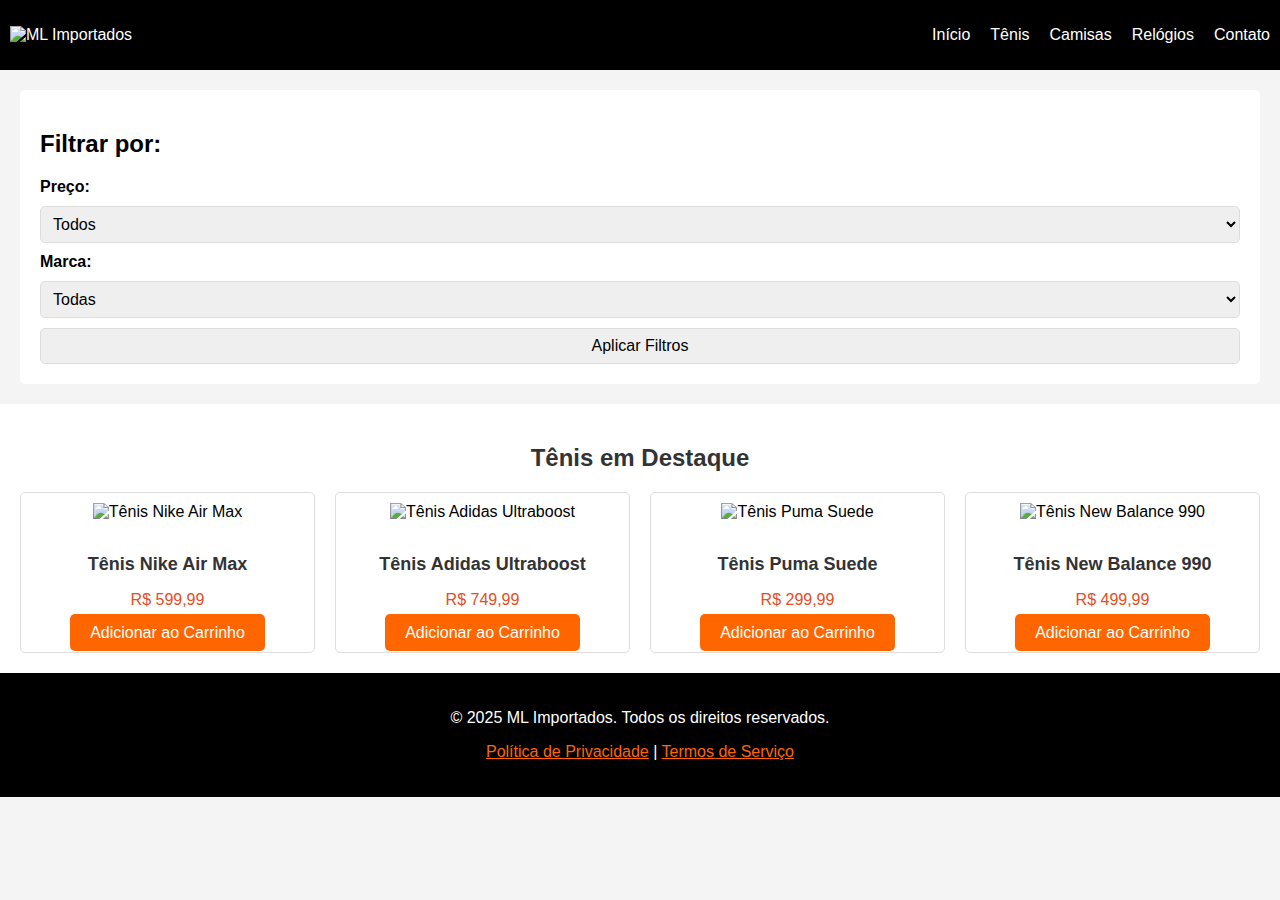
==== tenis.html @ 4d9558fa "Add files via upload" ====
<!DOCTYPE html>
<html lang="pt-br">
<head>
    <meta charset="UTF-8">
    <meta name="viewport" content="width=device-width, initial-scale=1.0">
    <title>Tênis - ML Importados</title>
    <link rel="stylesheet" href="./assets/css/tenis.css">
</head>
<body>
    <!-- Cabeçalho -->
    <header>
        <div class="logo">
            <img src="logo.png" alt="ML Importados">
        </div>
        <nav>
            <ul>
                <li><a href="index.html">Início</a></li>
                <li><a href="tenis.html">Tênis</a></li>
                <li><a href="page-camisas.html">Camisas</a></li>
                <li><a href="page-relogios.html">Relógios</a></li>
                <li><a href="#contato">Contato</a></li>
            </ul>
        </nav>
    </header>

    <!-- Filtro de Produtos -->
    <section class="filtro">
        <h2>Filtrar por:</h2>
        <form>
            <label for="preco">Preço:</label>
            <select id="preco" name="preco">
                <option value="todos">Todos</option>
                <option value="baixo">Até R$ 200</option>
                <option value="medio">R$ 200 - R$ 500</option>
                <option value="alto">Acima de R$ 500</option>
            </select>

            <label for="marca">Marca:</label>
            <select id="marca" name="marca">
                <option value="todos">Todas</option>
                <option value="nike">Nike</option>
                <option value="adidas">Adidas</option>
                <option value="puma">Puma</option>
            </select>

            <button type="submit">Aplicar Filtros</button>
        </form>
    </section>

    <!-- Lista de Tênis -->
    <section class="produtos">
        <h2>Tênis em Destaque</h2>
        <div class="grid-produtos">
            <!-- Produto 1 -->
            <div class="produto">
                <img src="tenis1.jpg" alt="Tênis Nike Air Max">
                <h3>Tênis Nike Air Max</h3>
                <p>R$ 599,99</p>
                <a href="#" class="adicionar-carrinho">Adicionar ao Carrinho</a>
            </div>

            <!-- Produto 2 -->
            <div class="produto">
                <img src="tenis2.jpg" alt="Tênis Adidas Ultraboost">
                <h3>Tênis Adidas Ultraboost</h3>
                <p>R$ 749,99</p>
                <a href="#" class="adicionar-carrinho">Adicionar ao Carrinho</a>
            </div>

            <!-- Produto 3 -->
            <div class="produto">
                <img src="tenis3.jpg" alt="Tênis Puma Suede">
                <h3>Tênis Puma Suede</h3>
                <p>R$ 299,99</p>
                <a href="#" class="adicionar-carrinho">Adicionar ao Carrinho</a>
            </div>

            <!-- Produto 4 -->
            <div class="produto">
                <img src="tenis4.jpg" alt="Tênis New Balance 990">
                <h3>Tênis New Balance 990</h3>
                <p>R$ 499,99</p>
                <a href="#" class="adicionar-carrinho">Adicionar ao Carrinho</a>
            </div>
        </div>
    </section>

    <!-- Rodapé -->
    <footer>
        <p>&copy; 2025 ML Importados. Todos os direitos reservados.</p>
        <p><a href="#">Política de Privacidade</a> | <a href="#">Termos de Serviço</a></p>
    </footer>
</body>
</html>
---- assets/css/tenis.css ----
body {
  font-family: Arial, sans-serif;
  margin: 0;
  padding: 0;
  background-color: #f4f4f4;
}

header {
  background-color: #000;
  color: #fff;
  padding: 10px;
  display: flex;
  justify-content: space-between;
  align-items: center;
}

header .logo img {
  width: 100px;
}

nav ul {
  list-style: none;
  display: flex;
  gap: 20px;
}

nav a {
  color: #fff;
  text-decoration: none;
}

.filtro {
  background-color: #fff;
  padding: 20px;
  margin: 20px;
  border-radius: 5px;
}

.filtro form {
  display: flex;
  flex-direction: column;
  gap: 10px;
}

.filtro label {
  font-weight: bold;
}

.filtro select, .filtro button {
  padding: 8px;
  font-size: 16px;
  border-radius: 5px;
  border: 1px solid #ddd;
}

.produtos {
  padding: 20px;
  background-color: #fff;
}

.produtos h2 {
  text-align: center;
  font-size: 24px;
  color: #333;
}

.grid-produtos {
  display: grid;
  grid-template-columns: repeat(4, 1fr);
  gap: 20px;
}

.produto {
  background-color: #fff;
  padding: 10px;
  border: 1px solid #ddd;
  border-radius: 5px;
  text-align: center;
}

.produto img {
  width: 100%;
  height: auto;
  margin-bottom: 15px;
}

.produto h3 {
  font-size: 18px;
  color: #333;
  margin-bottom: 10px;
}

.produto p {
  font-size: 16px;
  color: #e44d26;
  margin-bottom: 15px;
}

.adicionar-carrinho {
  background-color: #f60;
  color: #fff;
  padding: 10px 20px;
  text-decoration: none;
  border-radius: 5px;
}

.adicionar-carrinho:hover {
  background-color: #e44d26;
}

footer {
  background-color: #000;
  color: #fff;
  text-align: center;
  padding: 20px;
}

footer a {
  color: #f60;
}
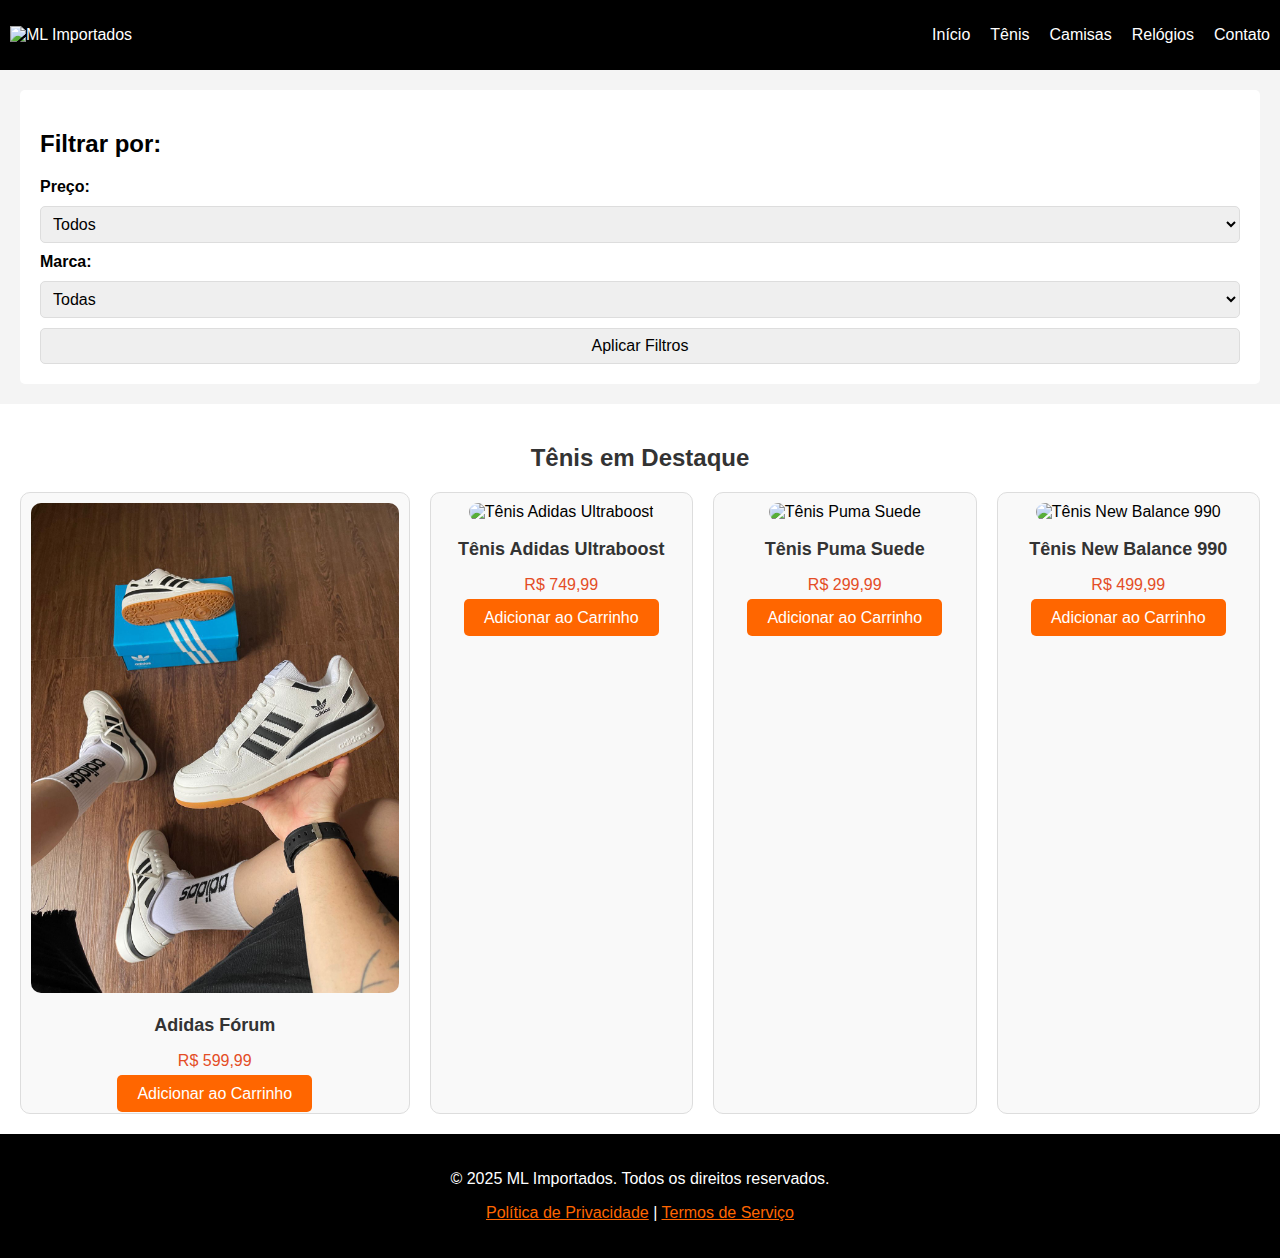
==== commit 997ba194: "Add files via upload" ====
--- a/tenis.html
+++ b/tenis.html
@@ -53,8 +53,8 @@
         <div class="grid-produtos">
             <!-- Produto 1 -->
             <div class="produto">
-                <img src="tenis1.jpg" alt="Tênis Nike Air Max">
-                <h3>Tênis Nike Air Max</h3>
+                <img src="./assets/images/Imagem do WhatsApp de 2025-02-03 à(s) 14.29.49_1670cf02.jpg" alt="Adidas Fórum">
+                <h3>Adidas Fórum</h3>
                 <p>R$ 599,99</p>
                 <a href="#" class="adicionar-carrinho">Adicionar ao Carrinho</a>
             </div>
--- a/assets/css/tenis.css
+++ b/assets/css/tenis.css
@@ -71,17 +71,17 @@
 }
 
 .produto {
-  background-color: #fff;
+  border: 1px solid #ddd;
   padding: 10px;
-  border: 1px solid #ddd;
-  border-radius: 5px;
   text-align: center;
+  background-color: #f9f9f9;
+  border-radius: 10px;
 }
 
 .produto img {
-  width: 100%;
-  height: auto;
-  margin-bottom: 15px;
+  max-width: 380px;
+  max-height: 490px;
+  border-radius: 10px;
 }
 
 .produto h3 {
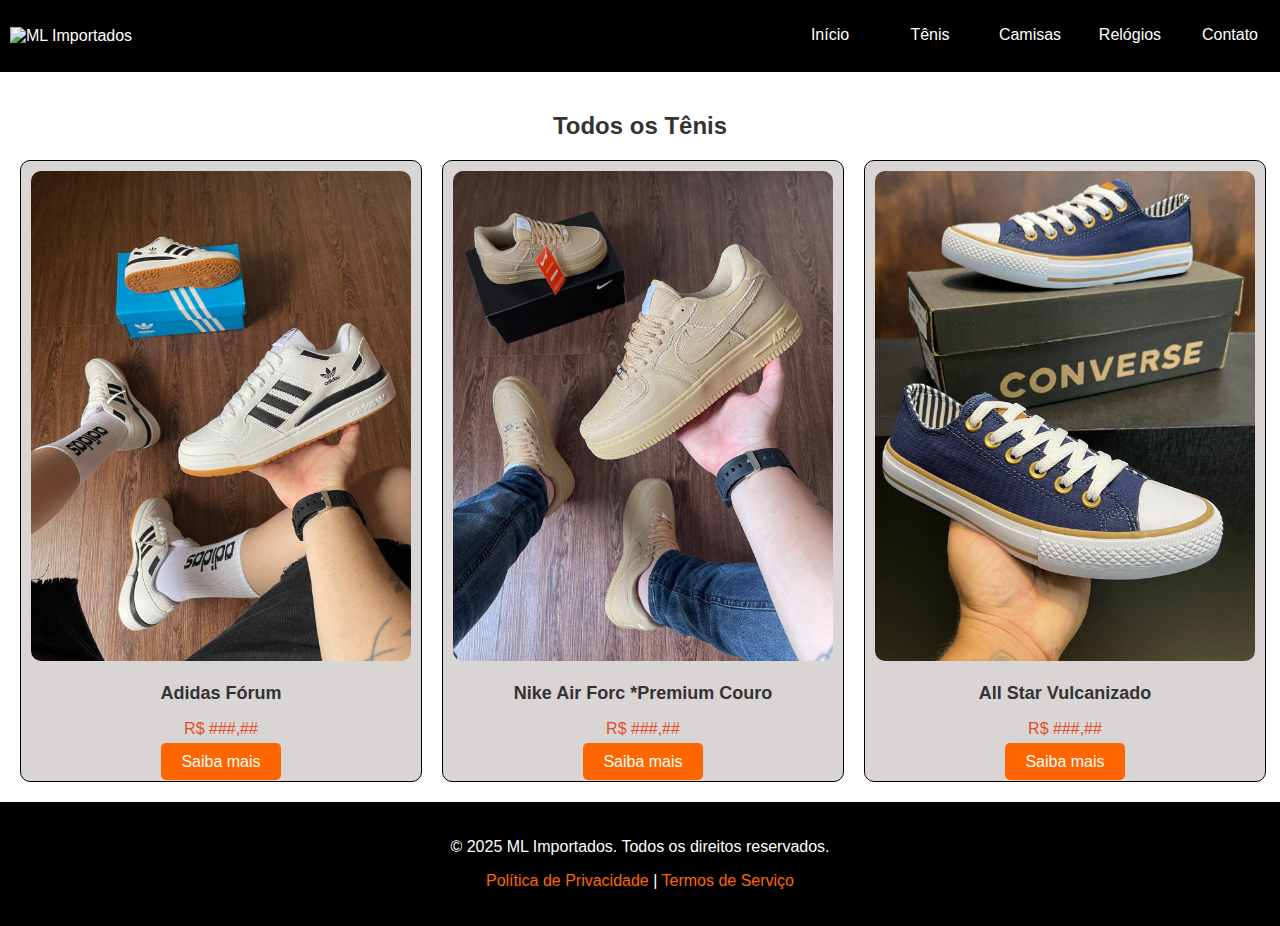
==== commit c5fdbb75: "Add files via upload" ====
--- a/tenis.html
+++ b/tenis.html
@@ -23,66 +23,42 @@
         </nav>
     </header>
 
-    <!-- Filtro de Produtos -->
-    <section class="filtro">
-        <h2>Filtrar por:</h2>
-        <form>
-            <label for="preco">Preço:</label>
-            <select id="preco" name="preco">
-                <option value="todos">Todos</option>
-                <option value="baixo">Até R$ 200</option>
-                <option value="medio">R$ 200 - R$ 500</option>
-                <option value="alto">Acima de R$ 500</option>
-            </select>
-
-            <label for="marca">Marca:</label>
-            <select id="marca" name="marca">
-                <option value="todos">Todas</option>
-                <option value="nike">Nike</option>
-                <option value="adidas">Adidas</option>
-                <option value="puma">Puma</option>
-            </select>
-
-            <button type="submit">Aplicar Filtros</button>
-        </form>
-    </section>
-
     <!-- Lista de Tênis -->
     <section class="produtos">
-        <h2>Tênis em Destaque</h2>
+        <h2>Todos os Tênis</h2>
+        <div className="offer__scroll-container">
+            <div className="offer__list">
+                <section className="offer__list-item">
         <div class="grid-produtos">
             <!-- Produto 1 -->
             <div class="produto">
                 <img src="./assets/images/Imagem do WhatsApp de 2025-02-03 à(s) 14.29.49_1670cf02.jpg" alt="Adidas Fórum">
                 <h3>Adidas Fórum</h3>
-                <p>R$ 599,99</p>
-                <a href="#" class="adicionar-carrinho">Adicionar ao Carrinho</a>
+                <p>R$ ###,##</p>
+                <a href="#" class="saiba-mais">Saiba mais</a>
             </div>
 
             <!-- Produto 2 -->
             <div class="produto">
-                <img src="tenis2.jpg" alt="Tênis Adidas Ultraboost">
-                <h3>Tênis Adidas Ultraboost</h3>
-                <p>R$ 749,99</p>
-                <a href="#" class="adicionar-carrinho">Adicionar ao Carrinho</a>
+                <img src="./assets/images/Imagem do WhatsApp de 2025-02-03 à(s) 14.30.47_c0a9db8c.jpg" alt="Nike Air Forc *Premium Couro">
+                <h3>Nike Air Forc *Premium Couro</h3>
+                <p>R$ ###,##</p>
+                <a href="#" class="saiba-mais">Saiba mais</a>
             </div>
 
             <!-- Produto 3 -->
             <div class="produto">
-                <img src="tenis3.jpg" alt="Tênis Puma Suede">
-                <h3>Tênis Puma Suede</h3>
-                <p>R$ 299,99</p>
-                <a href="#" class="adicionar-carrinho">Adicionar ao Carrinho</a>
+                <img src="./assets/images/Imagem do WhatsApp de 2025-02-03 à(s) 14.29.02_e0934842.jpg" alt="Tênis Puma Suede">
+                <h3>All Star Vulcanizado</h3>
+                <p>R$ ###,##</p>
+                <a href="#" class="saiba-mais">Saiba mais</a>
             </div>
 
-            <!-- Produto 4 -->
-            <div class="produto">
-                <img src="tenis4.jpg" alt="Tênis New Balance 990">
-                <h3>Tênis New Balance 990</h3>
-                <p>R$ 499,99</p>
-                <a href="#" class="adicionar-carrinho">Adicionar ao Carrinho</a>
-            </div>
+        
         </div>
+                </section>
+    </div>
+    </div>
     </section>
 
     <!-- Rodapé -->
--- a/assets/css/tenis.css
+++ b/assets/css/tenis.css
@@ -1,3 +1,8 @@
+a, ul{
+  text-decoration: none;
+  list-style: none;
+}
+
 body {
   font-family: Arial, sans-serif;
   margin: 0;
@@ -19,38 +24,25 @@
 }
 
 nav ul {
-  list-style: none;
   display: flex;
   gap: 20px;
+}
+
+nav ul li{
+  background-color: transparent;
+  border: none;
+  border-radius: 20px;
+  width: 80px;
+  height: 20px;
+  text-align: center;
+}
+nav ul li:hover{
+  background-color: #f60;
 }
 
 nav a {
   color: #fff;
   text-decoration: none;
-}
-
-.filtro {
-  background-color: #fff;
-  padding: 20px;
-  margin: 20px;
-  border-radius: 5px;
-}
-
-.filtro form {
-  display: flex;
-  flex-direction: column;
-  gap: 10px;
-}
-
-.filtro label {
-  font-weight: bold;
-}
-
-.filtro select, .filtro button {
-  padding: 8px;
-  font-size: 16px;
-  border-radius: 5px;
-  border: 1px solid #ddd;
 }
 
 .produtos {
@@ -66,21 +58,21 @@
 
 .grid-produtos {
   display: grid;
-  grid-template-columns: repeat(4, 1fr);
+  grid-template-columns: repeat(3, 1fr);
   gap: 20px;
 }
 
 .produto {
-  border: 1px solid #ddd;
   padding: 10px;
   text-align: center;
-  background-color: #f9f9f9;
+  background-color: #dad5d5;
   border-radius: 10px;
+  border: 1px solid #000;
 }
 
 .produto img {
-  max-width: 380px;
-  max-height: 490px;
+  width: 380px;
+  height: 490px;
   border-radius: 10px;
 }
 
@@ -96,7 +88,7 @@
   margin-bottom: 15px;
 }
 
-.adicionar-carrinho {
+.saiba-mais {
   background-color: #f60;
   color: #fff;
   padding: 10px 20px;
@@ -104,7 +96,7 @@
   border-radius: 5px;
 }
 
-.adicionar-carrinho:hover {
+.saiba-mais:hover {
   background-color: #e44d26;
 }
 
@@ -118,3 +110,19 @@
 footer a {
   color: #f60;
 }
+/* SCROLL */
+.offer__scroll-container {
+  max-height: 43vh;
+  margin: 24px;
+  overflow-y: auto;
+  }
+  
+  .offer__scroll-container::-webkit-scrollbar {
+  width: 1px;
+  }
+  
+  .offer__scroll-container::-webkit-scrollbar-thumb {
+  background-color: transparent;
+  }
+  /* FIM SCROLL */
+  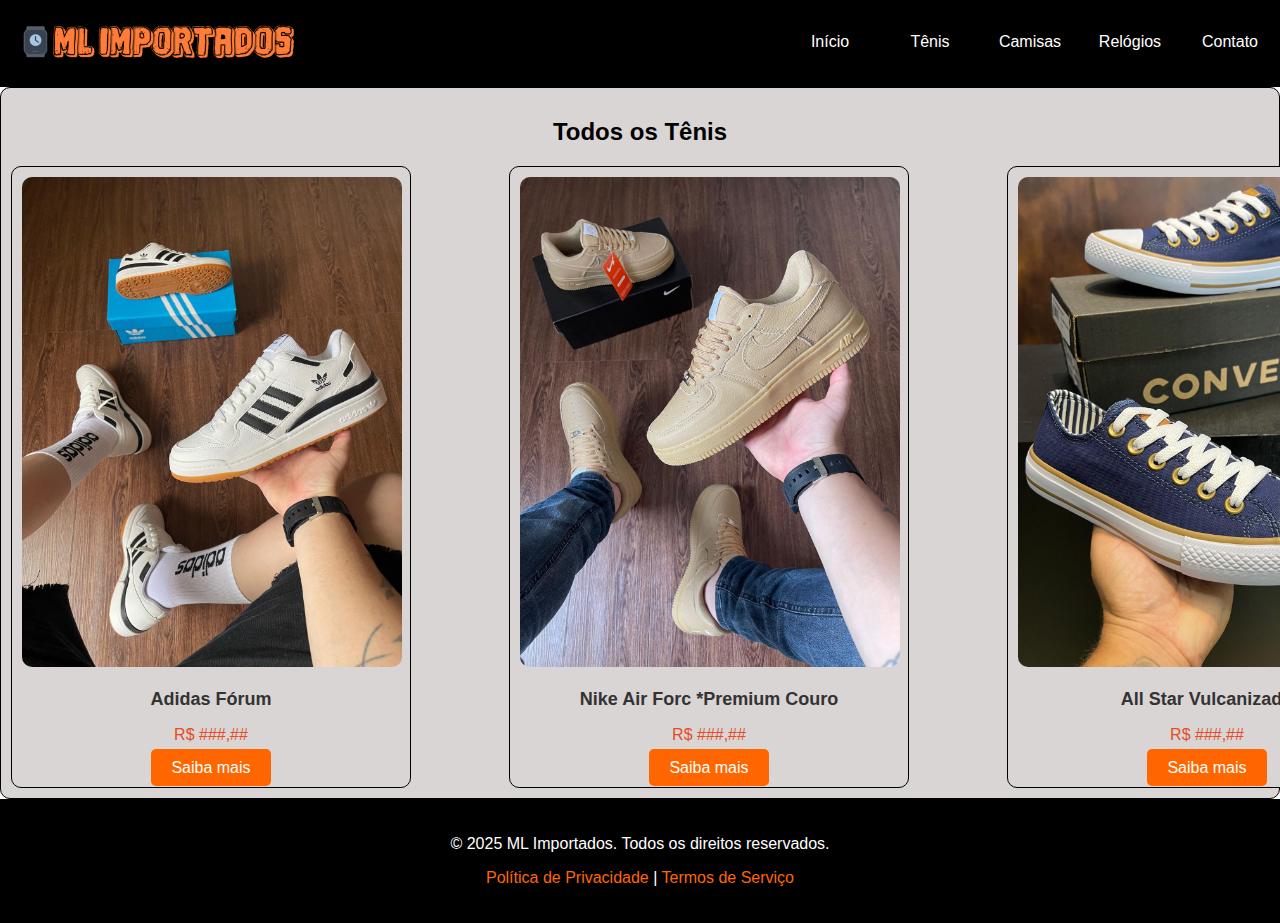
==== commit aa8ea2c4: "Add files via upload" ====
--- a/tenis.html
+++ b/tenis.html
@@ -4,13 +4,13 @@
     <meta charset="UTF-8">
     <meta name="viewport" content="width=device-width, initial-scale=1.0">
     <title>Tênis - ML Importados</title>
-    <link rel="stylesheet" href="./assets/css/tenis.css">
+    <link rel="stylesheet" href="./assets/css/style.css">
 </head>
 <body>
     <!-- Cabeçalho -->
     <header>
         <div class="logo">
-            <img src="logo.png" alt="ML Importados">
+            <img src="./assets/images/logo-ml.png" alt="ML Importados">
         </div>
         <nav>
             <ul>
@@ -24,14 +24,11 @@
     </header>
 
     <!-- Lista de Tênis -->
-    <section class="produtos">
+    <section class="tenis">
         <h2>Todos os Tênis</h2>
-        <div className="offer__scroll-container">
-            <div className="offer__list">
-                <section className="offer__list-item">
-        <div class="grid-produtos">
+        <div class="grid-tenis">
             <!-- Produto 1 -->
-            <div class="produto">
+            <div class="tenis">
                 <img src="./assets/images/Imagem do WhatsApp de 2025-02-03 à(s) 14.29.49_1670cf02.jpg" alt="Adidas Fórum">
                 <h3>Adidas Fórum</h3>
                 <p>R$ ###,##</p>
@@ -39,7 +36,7 @@
             </div>
 
             <!-- Produto 2 -->
-            <div class="produto">
+            <div class="tenis">
                 <img src="./assets/images/Imagem do WhatsApp de 2025-02-03 à(s) 14.30.47_c0a9db8c.jpg" alt="Nike Air Forc *Premium Couro">
                 <h3>Nike Air Forc *Premium Couro</h3>
                 <p>R$ ###,##</p>
@@ -47,18 +44,23 @@
             </div>
 
             <!-- Produto 3 -->
-            <div class="produto">
+            <div class="tenis">
                 <img src="./assets/images/Imagem do WhatsApp de 2025-02-03 à(s) 14.29.02_e0934842.jpg" alt="Tênis Puma Suede">
                 <h3>All Star Vulcanizado</h3>
                 <p>R$ ###,##</p>
                 <a href="#" class="saiba-mais">Saiba mais</a>
             </div>
 
+            <!-- Produto 4 -->
+            <div class="tenis">
+                <img src="./assets/images/Imagem do WhatsApp de 2025-02-03 à(s) 14.29.02_e0934842.jpg" alt="Tênis Puma Suede">
+                <h3>All Star Vulcanizado</h3>
+                <p>R$ ###,##</p>
+                <a href="#" class="saiba-mais">Saiba mais</a>
+            </div>
         
         </div>
-                </section>
-    </div>
-    </div>
+      
     </section>
 
     <!-- Rodapé -->
--- a/assets/css/style.css
+++ b/assets/css/style.css
@@ -0,0 +1,3 @@
+@import url(./respondivo.css);
+@import url(./main.css);
+@import url(./tenis.css);